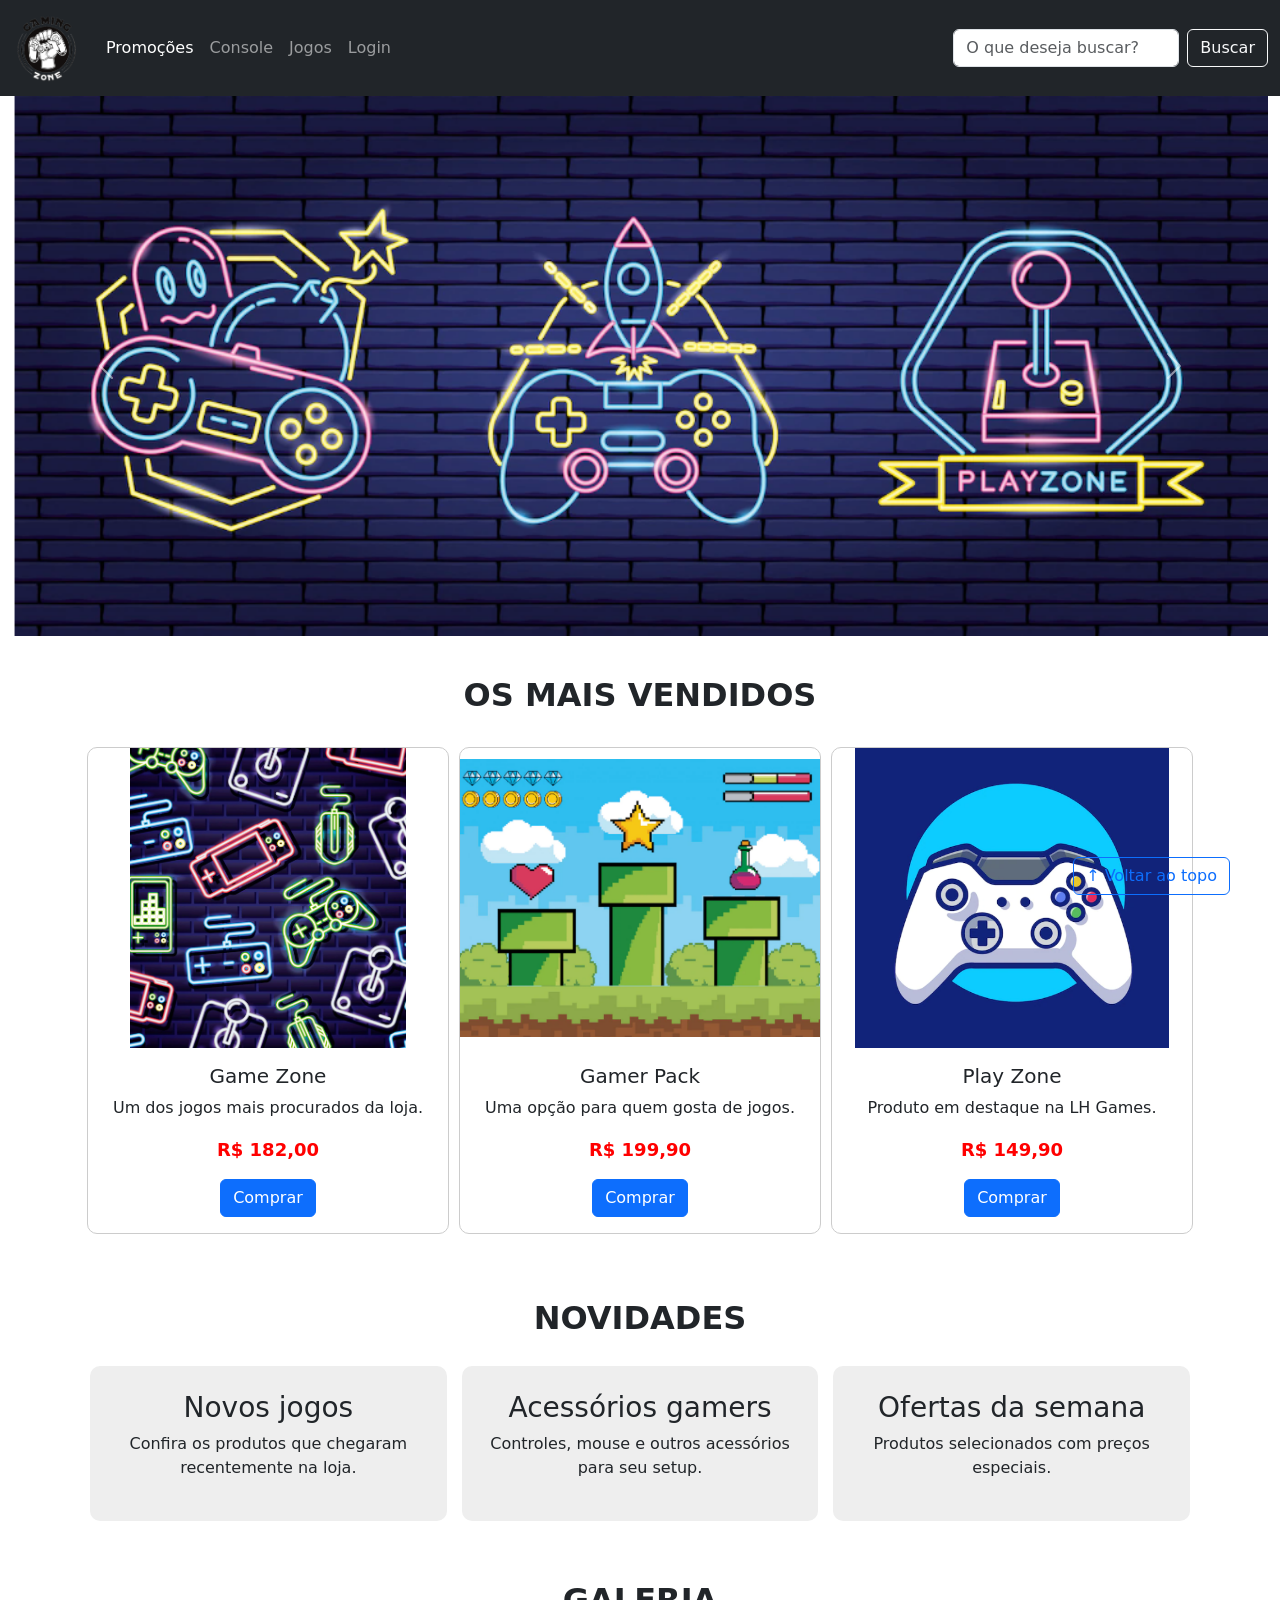
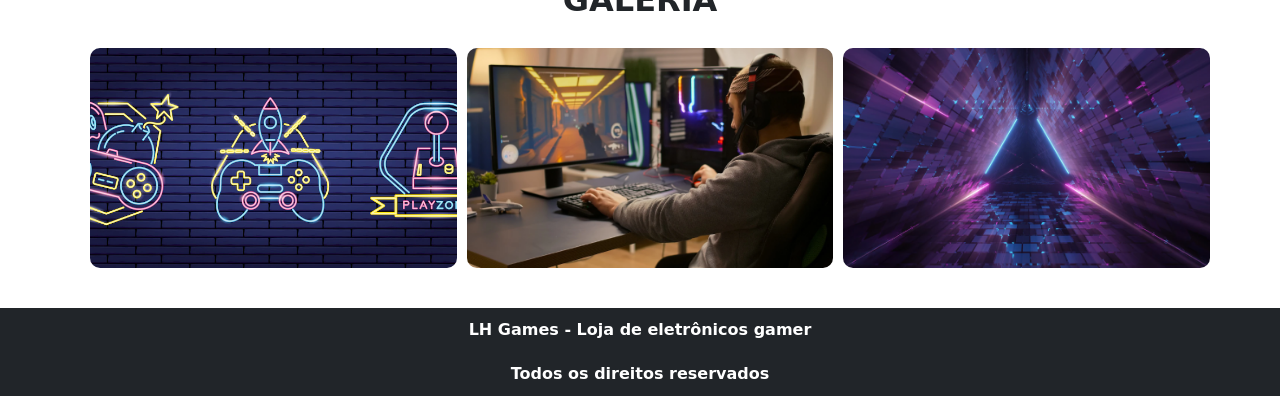
==== index.html @ 4b352c47 "add" ====
<!DOCTYPE html>
<html lang="pt-br">
<head>
    <meta charset="UTF-8">
    <meta name="viewport" content="width=device-width, initial-scale=1.0">
    <title>LH Games</title>
    <link href="https://cdn.jsdelivr.net/npm/bootstrap@5.2.2/dist/css/bootstrap.min.css" rel="stylesheet">
    <link rel="stylesheet" href="css/estilo.css">
</head>
<body>
    <header>
        <nav class="navbar navbar-expand-lg navbar-dark bg-dark">
            <div class="container-fluid">
                <a class="navbar-brand" href="index.html"><img src="img/logo.png" alt="LH Games"></a>
                <button class="navbar-toggler" type="button" data-bs-toggle="collapse" data-bs-target="#menu">
                    <span class="navbar-toggler-icon"></span>
                </button>
                <div class="collapse navbar-collapse" id="menu">
                    <ul class="navbar-nav me-auto mb-2 mb-lg-0">
                        <li class="nav-item"><a class="nav-link active" href="#promocoes">Promoções</a></li>
                        <li class="nav-item"><a class="nav-link" href="#section-vendidos">Console</a></li>
                        <li class="nav-item"><a class="nav-link" href="#novidades">Jogos</a></li>
                        <li class="nav-item"><a class="nav-link" href="login.html">Login</a></li>
                    </ul>
                    <form class="d-flex">
                        <input class="form-control me-2" type="search" placeholder="O que deseja buscar?">
                        <button class="btn btn-outline-light" type="submit">Buscar</button>
                    </form>
                </div>
            </div>
        </nav>
    </header>

    <main>
        <section id="promocoes" class="container-fluid">
            <div id="carouselExampleControls" class="carousel slide" data-bs-ride="carousel">
                <div class="carousel-inner">
                    <div class="carousel-item active">
                        <img src="img/banner1.PNG" class="d-block w-100" alt="Produtos gamers">
                    </div>
                    <div class="carousel-item">
                        <img src="img/banner2.PNG" class="d-block w-100" alt="Jogador usando computador">
                    </div>
                    <div class="carousel-item">
                        <img src="img/banner3.PNG" class="d-block w-100" alt="Ambiente gamer futurista">
                    </div>
                </div>
                <button class="carousel-control-prev" type="button" data-bs-target="#carouselExampleControls" data-bs-slide="prev">
                    <span class="carousel-control-prev-icon"></span>
                </button>
                <button class="carousel-control-next" type="button" data-bs-target="#carouselExampleControls" data-bs-slide="next">
                    <span class="carousel-control-next-icon"></span>
                </button>
            </div>
        </section>

        <section id="section-vendidos" class="container">
            <h2>OS MAIS VENDIDOS</h2>
            <div class="card-group">
                <div class="card">
                    <img src="img/jogo1.PNG" class="card-img-top" alt="Jogo 1">
                    <div class="card-body">
                        <h5 class="card-title">Game Zone</h5>
                        <p class="card-text">Um dos jogos mais procurados da loja.</p>
                        <p class="preco">R$ 182,00</p>
                        <a href="#" class="btn btn-primary">Comprar</a>
                    </div>
                </div>
                <div class="card">
                    <img src="img/jogo2.PNG" class="card-img-top" alt="Jogo 2">
                    <div class="card-body">
                        <h5 class="card-title">Gamer Pack</h5>
                        <p class="card-text">Uma opção para quem gosta de jogos.</p>
                        <p class="preco">R$ 199,90</p>
                        <a href="#" class="btn btn-primary">Comprar</a>
                    </div>
                </div>
                <div class="card">
                    <img src="img/jogo3.PNG" class="card-img-top" alt="Jogo 3">
                    <div class="card-body">
                        <h5 class="card-title">Play Zone</h5>
                        <p class="card-text">Produto em destaque na LH Games.</p>
                        <p class="preco">R$ 149,90</p>
                        <a href="#" class="btn btn-primary">Comprar</a>
                    </div>
                </div>
            </div>
        </section>

        <section id="novidades" class="container">
            <h2>NOVIDADES</h2>
            <div class="novidades-box">
                <div>
                    <h3>Novos jogos</h3>
                    <p>Confira os produtos que chegaram recentemente na loja.</p>
                </div>
                <div>
                    <h3>Acessórios gamers</h3>
                    <p>Controles, mouse e outros acessórios para seu setup.</p>
                </div>
                <div>
                    <h3>Ofertas da semana</h3>
                    <p>Produtos selecionados com preços especiais.</p>
                </div>
            </div>
        </section>

        <section id="galeria" class="container">
            <h2>GALERIA</h2>
            <div class="galeria">
                <img src="img/banner1.PNG" alt="Galeria gamer 1">
                <img src="img/banner2.PNG" alt="Galeria gamer 2">
                <img src="img/banner3.PNG" alt="Galeria gamer 3">
            </div>
        </section>
    </main>

    <footer>
        <p>LH Games - Loja de eletrônicos gamer</p>
        <p>Todos os direitos reservados</p>
    </footer>

    <button id="voltar-topo" type="button" class="btn btn-outline-primary" onclick="topo()">&uarr; Voltar ao topo</button>

    <script src="https://cdn.jsdelivr.net/npm/bootstrap@5.2.2/dist/js/bootstrap.bundle.min.js"></script>
    <script src="js/script.js"></script>
</body>
</html>
---- css/estilo.css ----
header img {
    height: 70px;
    width: 70px;
}

main {
    min-height: 800px;
}

#section-banners {
    padding: 0;
}

#section-banners img {
    height: 500px;
    object-fit: cover;
}

#section-vendidos {
    text-align: center;
    padding-top: 20px;
    padding-bottom: 20px;
}

#section-vendidos h2, #novidades h2, #galeria h2 {
    font-weight: bold;
    padding: 20px;
}

#section-vendidos img {
    height: 300px;
    object-fit: contain;
    border-radius: 10px;
}

#section-vendidos .card {
    margin: 5px;
    border: 1px solid #ccc;
    border-radius: 10px;
}

#section-vendidos .preco {
    color: red;
    font-size: 18px;
    font-weight: bold;
}

#novidades {
    text-align: center;
    padding: 20px;
}

.novidades-box {
    display: flex;
    gap: 15px;
}

.novidades-box div {
    flex: 1;
    padding: 25px;
    background-color: #eee;
    border-radius: 10px;
}

#galeria {
    text-align: center;
    padding: 20px;
}

.galeria {
    display: flex;
    gap: 10px;
}

.galeria img {
    width: 33.33%;
    height: 220px;
    object-fit: cover;
    border-radius: 10px;
}

footer {
    position: relative;
    bottom: 0;
    background-color: #212529;
    color: white;
    margin-top: 20px;
}

footer p {
    text-align: center;
    font-weight: bold;
    padding: 10px;
    margin: 0;
}

#voltar-topo {
    position: fixed;
    bottom: 5px;
    right: 50px;
}

#section-login {
    margin-top: 100px;
}

#section-login h1 {
    text-align: center;
}

#section-login input {
    width: 100%;
}

#section-login form, #form-cadastrar form {
    width: 400px;
}

#section-cadastro {
    padding: 5px;
    text-align: center;
    background-color: #fff;
}

#form-cadastrar {
    padding: 50px;
    display: none;
}

@media (max-width: 768px) {
    #section-banners img {
        height: 300px;
    }

    .card-group {
        display: block;
    }

    .novidades-box, .galeria {
        display: block;
    }

    .novidades-box div {
        margin-bottom: 10px;
    }

    .galeria img {
        width: 100%;
        margin-bottom: 10px;
    }

    #section-login form, #form-cadastrar form {
        width: 90%;
    }

    #voltar-topo {
        right: 10px;
    }
}
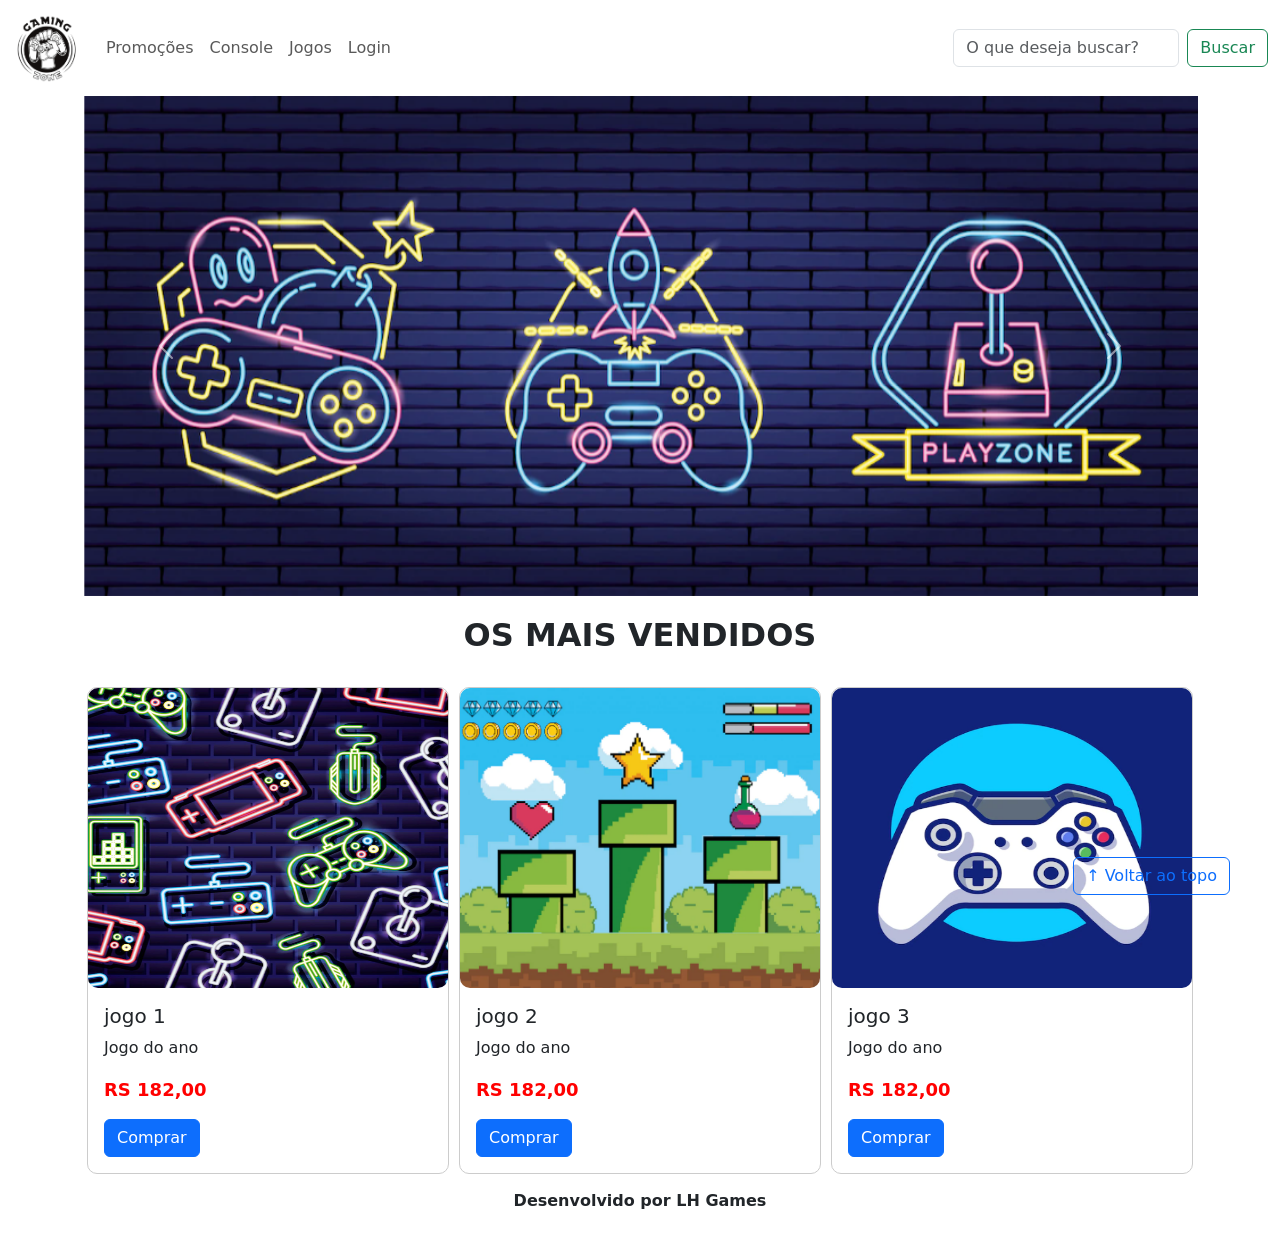
==== commit 8ef8f818: "arrumando" ====
--- a/index.html
+++ b/index.html
@@ -4,125 +4,149 @@
     <meta charset="UTF-8">
     <meta name="viewport" content="width=device-width, initial-scale=1.0">
     <title>LH Games</title>
+
     <link href="https://cdn.jsdelivr.net/npm/bootstrap@5.2.2/dist/css/bootstrap.min.css" rel="stylesheet">
+
     <link rel="stylesheet" href="css/estilo.css">
 </head>
+
 <body>
-    <header>
-        <nav class="navbar navbar-expand-lg navbar-dark bg-dark">
-            <div class="container-fluid">
-                <a class="navbar-brand" href="index.html"><img src="img/logo.png" alt="LH Games"></a>
-                <button class="navbar-toggler" type="button" data-bs-toggle="collapse" data-bs-target="#menu">
-                    <span class="navbar-toggler-icon"></span>
-                </button>
-                <div class="collapse navbar-collapse" id="menu">
-                    <ul class="navbar-nav me-auto mb-2 mb-lg-0">
-                        <li class="nav-item"><a class="nav-link active" href="#promocoes">Promoções</a></li>
-                        <li class="nav-item"><a class="nav-link" href="#section-vendidos">Console</a></li>
-                        <li class="nav-item"><a class="nav-link" href="#novidades">Jogos</a></li>
-                        <li class="nav-item"><a class="nav-link" href="login.html">Login</a></li>
-                    </ul>
-                    <form class="d-flex">
-                        <input class="form-control me-2" type="search" placeholder="O que deseja buscar?">
-                        <button class="btn btn-outline-light" type="submit">Buscar</button>
-                    </form>
+
+<header>
+    <nav class="navbar navbar-expand-lg">
+        <div class="container-fluid">
+
+            <a class="navbar-brand" href="index.html">
+                <img src="img/logo.png">
+            </a>
+
+            <button class="navbar-toggler" type="button" data-bs-toggle="collapse" data-bs-target="#navbarSupportedContent" aria-controls="navbarSupportedContent" aria-expanded="false" aria-label="Toggle navigation">
+                <span class="navbar-toggler-icon"></span>
+            </button>
+
+            <div class="collapse navbar-collapse" id="navbarSupportedContent">
+
+                <ul class="navbar-nav me-auto mb-2 mb-lg-0">
+
+                    <li class="nav-item">
+                        <a class="nav-link" href="#">Promoções</a>
+                    </li>
+
+                    <li class="nav-item">
+                        <a class="nav-link" href="#">Console</a>
+                    </li>
+
+                    <li class="nav-item">
+                        <a class="nav-link" href="#">Jogos</a>
+                    </li>
+
+                    <li class="nav-item">
+                        <a class="nav-link" href="login.html">Login</a>
+                    </li>
+
+                </ul>
+
+                <form class="d-flex" role="search">
+                    <input class="form-control me-2" type="search" placeholder="O que deseja buscar?" aria-label="Search">
+                    <button class="btn btn-outline-success" type="submit">Buscar</button>
+                </form>
+
+            </div>
+        </div>
+    </nav>
+</header>
+
+<main>
+
+    <section id="section-banners" class="container">
+
+        <div id="carouselExampleControls" class="carousel slide" data-bs-ride="carousel">
+
+            <div class="carousel-inner">
+
+                <div class="carousel-item active" data-slide-to="0">
+                    <img src="img/banner1.PNG" class="d-block w-100" alt="Venha comprar na nossa Loja">
+                </div>
+
+                <div class="carousel-item" data-slide-to="1">
+                    <img src="img/banner2.PNG" class="d-block w-100" alt="Promoção de produtos">
+                </div>
+
+                <div class="carousel-item" data-slide-to="2">
+                    <img src="img/banner3.PNG" class="d-block w-100" alt="Várias novidades de produtos">
+                </div>
+
+            </div>
+
+            <button class="carousel-control-prev" type="button" data-bs-target="#carouselExampleControls" data-bs-slide="prev">
+                <span class="carousel-control-prev-icon" aria-hidden="true"></span>
+                <span class="visually-hidden">Previous</span>
+            </button>
+
+            <button class="carousel-control-next" type="button" data-bs-target="#carouselExampleControls" data-bs-slide="next">
+                <span class="carousel-control-next-icon" aria-hidden="true"></span>
+                <span class="visually-hidden">Next</span>
+            </button>
+
+        </div>
+
+    </section>
+
+    <section id="section-vendidos" class="container">
+
+        <h2>OS MAIS VENDIDOS</h2>
+
+        <div class="card-group">
+
+            <div class="card">
+                <img src="img/jogo1.PNG" class="card-img-top" alt="Descrição da foto">
+
+                <div class="card-body">
+                    <h5 class="card-title">jogo 1</h5>
+                    <p class="card-text">Jogo do ano</p>
+                    <p class="preco">RS 182,00</p>
+                    <a class="btn btn-primary" href="" role="button">Comprar</a>
                 </div>
             </div>
-        </nav>
-    </header>
 
-    <main>
-        <section id="promocoes" class="container-fluid">
-            <div id="carouselExampleControls" class="carousel slide" data-bs-ride="carousel">
-                <div class="carousel-inner">
-                    <div class="carousel-item active">
-                        <img src="img/banner1.PNG" class="d-block w-100" alt="Produtos gamers">
-                    </div>
-                    <div class="carousel-item">
-                        <img src="img/banner2.PNG" class="d-block w-100" alt="Jogador usando computador">
-                    </div>
-                    <div class="carousel-item">
-                        <img src="img/banner3.PNG" class="d-block w-100" alt="Ambiente gamer futurista">
-                    </div>
-                </div>
-                <button class="carousel-control-prev" type="button" data-bs-target="#carouselExampleControls" data-bs-slide="prev">
-                    <span class="carousel-control-prev-icon"></span>
-                </button>
-                <button class="carousel-control-next" type="button" data-bs-target="#carouselExampleControls" data-bs-slide="next">
-                    <span class="carousel-control-next-icon"></span>
-                </button>
-            </div>
-        </section>
+            <div class="card">
+                <img src="img/jogo2.PNG" class="card-img-top" alt="Descrição da foto">
 
-        <section id="section-vendidos" class="container">
-            <h2>OS MAIS VENDIDOS</h2>
-            <div class="card-group">
-                <div class="card">
-                    <img src="img/jogo1.PNG" class="card-img-top" alt="Jogo 1">
-                    <div class="card-body">
-                        <h5 class="card-title">Game Zone</h5>
-                        <p class="card-text">Um dos jogos mais procurados da loja.</p>
-                        <p class="preco">R$ 182,00</p>
-                        <a href="#" class="btn btn-primary">Comprar</a>
-                    </div>
-                </div>
-                <div class="card">
-                    <img src="img/jogo2.PNG" class="card-img-top" alt="Jogo 2">
-                    <div class="card-body">
-                        <h5 class="card-title">Gamer Pack</h5>
-                        <p class="card-text">Uma opção para quem gosta de jogos.</p>
-                        <p class="preco">R$ 199,90</p>
-                        <a href="#" class="btn btn-primary">Comprar</a>
-                    </div>
-                </div>
-                <div class="card">
-                    <img src="img/jogo3.PNG" class="card-img-top" alt="Jogo 3">
-                    <div class="card-body">
-                        <h5 class="card-title">Play Zone</h5>
-                        <p class="card-text">Produto em destaque na LH Games.</p>
-                        <p class="preco">R$ 149,90</p>
-                        <a href="#" class="btn btn-primary">Comprar</a>
-                    </div>
+                <div class="card-body">
+                    <h5 class="card-title">jogo 2</h5>
+                    <p class="card-text">Jogo do ano</p>
+                    <p class="preco">RS 182,00</p>
+                    <a class="btn btn-primary" href="" role="button">Comprar</a>
                 </div>
             </div>
-        </section>
 
-        <section id="novidades" class="container">
-            <h2>NOVIDADES</h2>
-            <div class="novidades-box">
-                <div>
-                    <h3>Novos jogos</h3>
-                    <p>Confira os produtos que chegaram recentemente na loja.</p>
-                </div>
-                <div>
-                    <h3>Acessórios gamers</h3>
-                    <p>Controles, mouse e outros acessórios para seu setup.</p>
-                </div>
-                <div>
-                    <h3>Ofertas da semana</h3>
-                    <p>Produtos selecionados com preços especiais.</p>
+            <div class="card">
+                <img src="img/jogo3.PNG" class="card-img-top" alt="Descrição da foto">
+
+                <div class="card-body">
+                    <h5 class="card-title">jogo 3</h5>
+                    <p class="card-text">Jogo do ano</p>
+                    <p class="preco">RS 182,00</p>
+                    <a class="btn btn-primary" href="" role="button">Comprar</a>
                 </div>
             </div>
-        </section>
 
-        <section id="galeria" class="container">
-            <h2>GALERIA</h2>
-            <div class="galeria">
-                <img src="img/banner1.PNG" alt="Galeria gamer 1">
-                <img src="img/banner2.PNG" alt="Galeria gamer 2">
-                <img src="img/banner3.PNG" alt="Galeria gamer 3">
-            </div>
-        </section>
-    </main>
+        </div>
 
-    <footer>
-        <p>LH Games - Loja de eletrônicos gamer</p>
-        <p>Todos os direitos reservados</p>
-    </footer>
+    </section>
 
-    <button id="voltar-topo" type="button" class="btn btn-outline-primary" onclick="topo()">&uarr; Voltar ao topo</button>
+</main>
 
-    <script src="https://cdn.jsdelivr.net/npm/bootstrap@5.2.2/dist/js/bootstrap.bundle.min.js"></script>
-    <script src="js/script.js"></script>
+<footer>
+    <p>Desenvolvido por LH Games</p>
+</footer>
+
+<button id="voltar-topo" type="button" class="btn btn-outline-primary" onclick="topo()">
+    &uarr; Voltar ao topo
+</button>
+
+<script src="https://cdn.jsdelivr.net/npm/bootstrap@5.2.2/dist/js/bootstrap.bundle.min.js"></script>
+<script src="js/script.js"></script>
+
 </body>
-</html>
+</html>
--- a/css/estilo.css
+++ b/css/estilo.css
@@ -3,33 +3,19 @@
     width: 70px;
 }
 
-main {
-    min-height: 800px;
+#section-banners img {
+    height: 500px;
 }
 
-#section-banners {
-    padding: 0;
-}
-
-#section-banners img {
-    height: 500px;
-    object-fit: cover;
-}
-
-#section-vendidos {
-    text-align: center;
-    padding-top: 20px;
-    padding-bottom: 20px;
-}
-
-#section-vendidos h2, #novidades h2, #galeria h2 {
+#section-vendidos h2{
     font-weight: bold;
     padding: 20px;
+    text-align: center;
+
 }
 
 #section-vendidos img {
     height: 300px;
-    object-fit: contain;
     border-radius: 10px;
 }
 
@@ -45,53 +31,15 @@
     font-weight: bold;
 }
 
-#novidades {
-    text-align: center;
-    padding: 20px;
-}
-
-.novidades-box {
-    display: flex;
-    gap: 15px;
-}
-
-.novidades-box div {
-    flex: 1;
-    padding: 25px;
-    background-color: #eee;
-    border-radius: 10px;
-}
-
-#galeria {
-    text-align: center;
-    padding: 20px;
-}
-
-.galeria {
-    display: flex;
-    gap: 10px;
-}
-
-.galeria img {
-    width: 33.33%;
-    height: 220px;
-    object-fit: cover;
-    border-radius: 10px;
-}
-
 footer {
     position: relative;
     bottom: 0;
-    background-color: #212529;
-    color: white;
-    margin-top: 20px;
 }
 
 footer p {
     text-align: center;
     font-weight: bold;
     padding: 10px;
-    margin: 0;
 }
 
 #voltar-topo {
@@ -113,7 +61,7 @@
 }
 
 #section-login form, #form-cadastrar form {
-    width: 400px;
+    width: 100%;
 }
 
 #section-cadastro {
@@ -127,33 +75,3 @@
     display: none;
 }
 
-@media (max-width: 768px) {
-    #section-banners img {
-        height: 300px;
-    }
-
-    .card-group {
-        display: block;
-    }
-
-    .novidades-box, .galeria {
-        display: block;
-    }
-
-    .novidades-box div {
-        margin-bottom: 10px;
-    }
-
-    .galeria img {
-        width: 100%;
-        margin-bottom: 10px;
-    }
-
-    #section-login form, #form-cadastrar form {
-        width: 90%;
-    }
-
-    #voltar-topo {
-        right: 10px;
-    }
-}
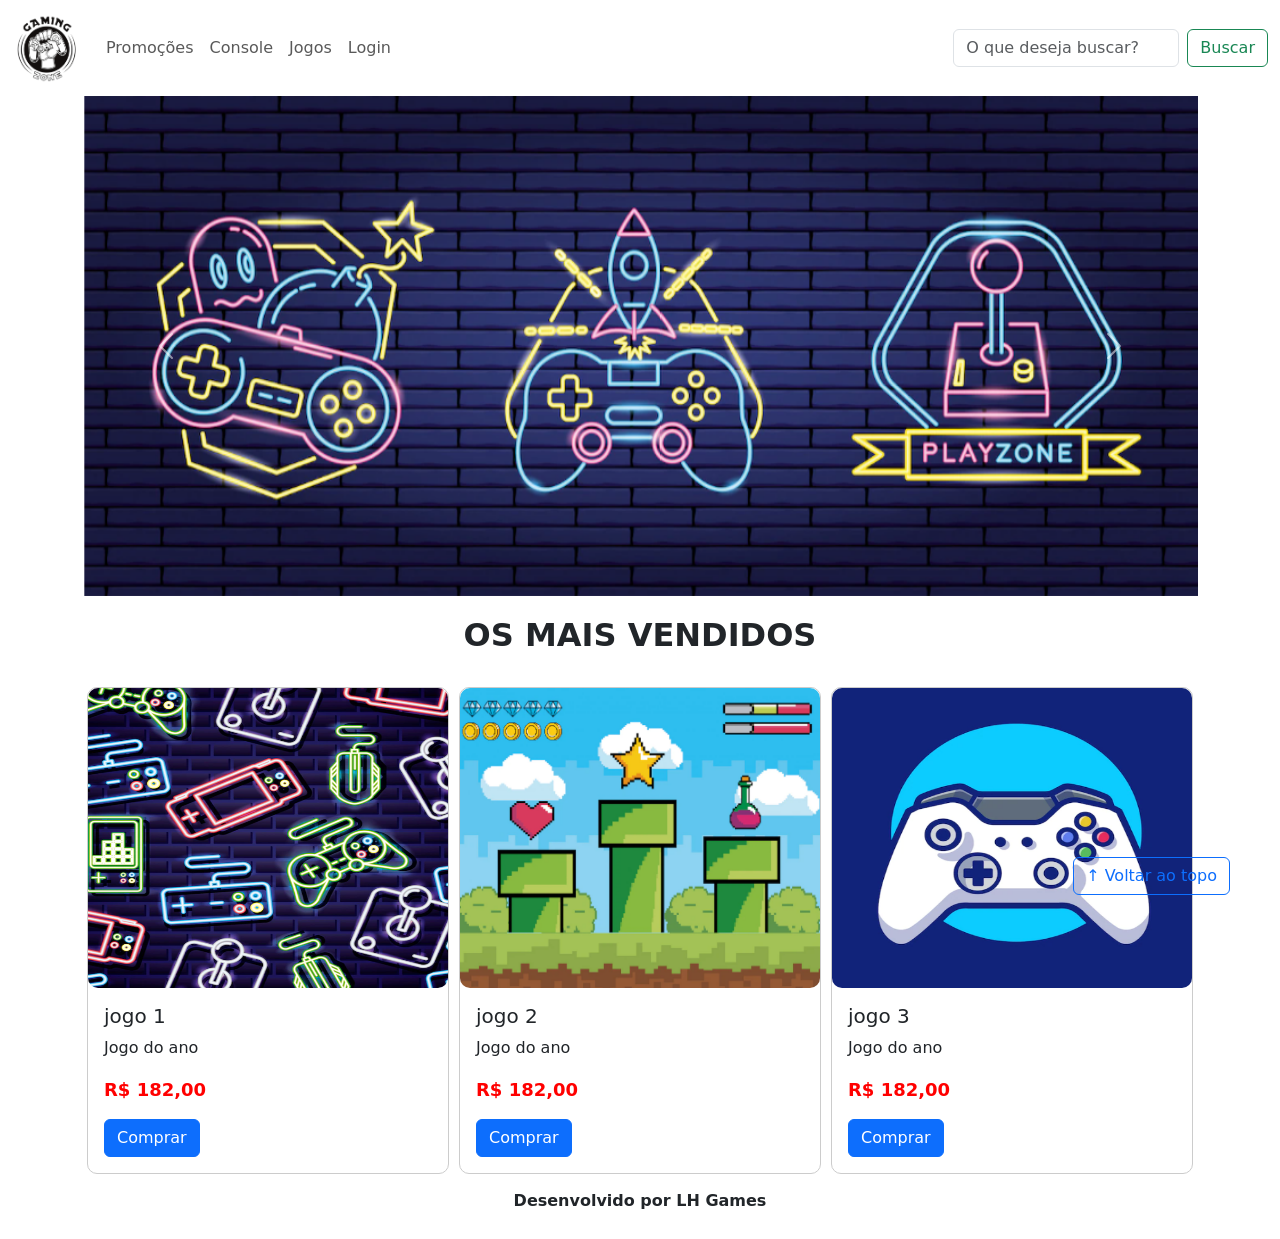
==== commit 4e36837e: "arrumando 2" ====
--- a/index.html
+++ b/index.html
@@ -104,7 +104,7 @@
                 <div class="card-body">
                     <h5 class="card-title">jogo 1</h5>
                     <p class="card-text">Jogo do ano</p>
-                    <p class="preco">RS 182,00</p>
+                    <p class="preco">R$ 182,00</p>
                     <a class="btn btn-primary" href="" role="button">Comprar</a>
                 </div>
             </div>
@@ -115,7 +115,7 @@
                 <div class="card-body">
                     <h5 class="card-title">jogo 2</h5>
                     <p class="card-text">Jogo do ano</p>
-                    <p class="preco">RS 182,00</p>
+                    <p class="preco">R$ 182,00</p>
                     <a class="btn btn-primary" href="" role="button">Comprar</a>
                 </div>
             </div>
@@ -126,7 +126,7 @@
                 <div class="card-body">
                     <h5 class="card-title">jogo 3</h5>
                     <p class="card-text">Jogo do ano</p>
-                    <p class="preco">RS 182,00</p>
+                    <p class="preco">R$ 182,00</p>
                     <a class="btn btn-primary" href="" role="button">Comprar</a>
                 </div>
             </div>
